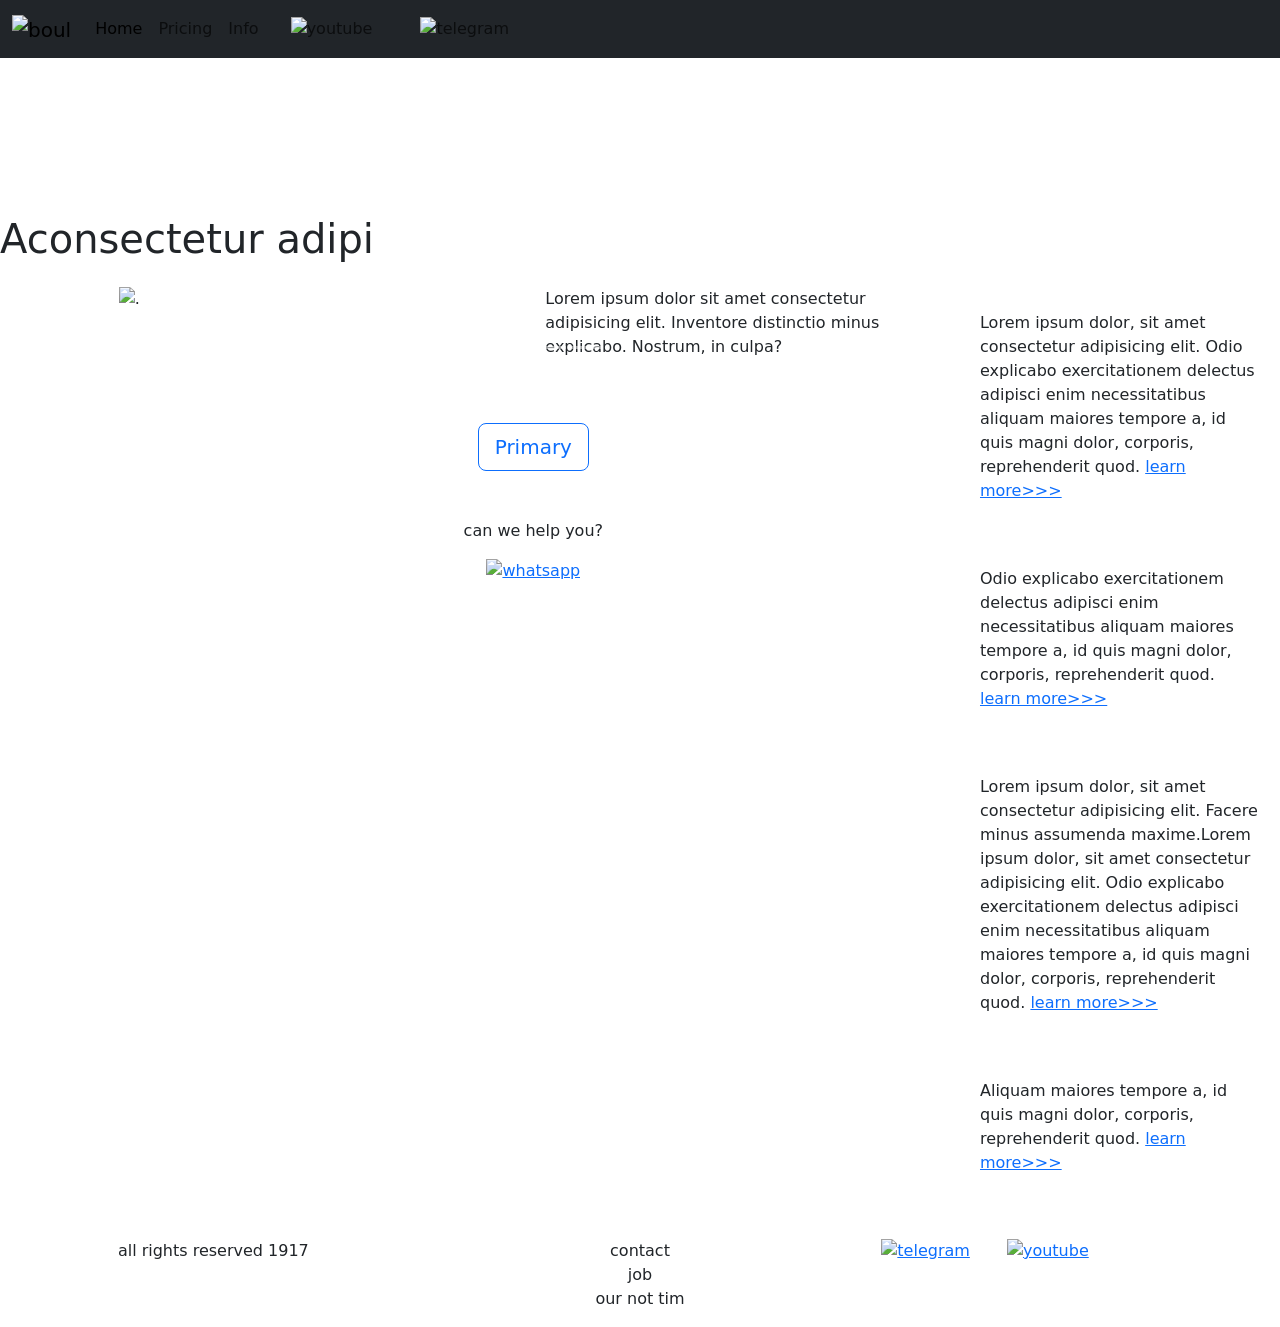
==== index.html @ eef1edfa "Add files via upload" ====
<!DOCTYPE html>
<html lang="en">

<head>
  <meta charset="UTF-8">
  <meta name="viewport" content="width=device-width, initial-scale=1.0">
  <link href="https://cdn.jsdelivr.net/npm/bootstrap@5.2.3/dist/css/bootstrap.min.css" rel="stylesheet"
    integrity="sha384-rbsA2VBKQhggwzxH7pPCaAqO46MgnOM80zW1RWuH61DGLwZJEdK2Kadq2F9CUG65" crossorigin="anonymous">
  <link rel="stylesheet" href="styels/mycss.css">
  <link rel="stylesheet" href="styels/bgvideo.css">
  <title>MM</title>
  <link rel="apple-touch-icon" sizes="180x180" href="files/logo/apple-touch-icon.png">
  <link rel="icon" type="image/png" sizes="32x32" href="files/logo/favicon-32x32.png">
  <link rel="icon" type="image/png" sizes="16x16" href="files/logo/favicon-16x16.png">
  <link rel="manifest" href="files/logo/site.webmanifest">
</head>

<body>
  <header>
    <nav class="navbar navbar-expand-lg bg-dark">
      <div class="container-fluid">
        <a class="navbar-brand" href="index.html"><img src="files/87119c7278e28491950256eda63ba2e2.jpg" alt="boul"></a>
        <button class="navbar-toggler" type="button" data-bs-toggle="collapse" data-bs-target="#navbarNav"
          aria-controls="navbarNav" aria-expanded="false" aria-label="Toggle navigation">
          <span class="navbar-toggler-icon"></span>
        </button>
        <div class="collapse navbar-collapse" id="navbarNav">
          <ul class="navbar-nav">
            <li class="nav-item">
              <a class="nav-link active" aria-current="page" href="index.html">Home</a>
            </li>
            <li class="nav-item">
              <a class="nav-link" href="pricing.html">Pricing</a>
            </li>
            <li class="nav-item">
              <a class="nav-link" href="something.html">Info</a>
            </li>
            <li class="nav-item">
              <a class="nav-link" href="something.html"> <img style="width: 35px; margin-inline: 1em;"
                  src="images/Без названия (1).png" alt="youtube">
              </a>
            </li>
            <li class="nav-item">
              <a class="nav-link" href="something.html"> <img style="width: 25px; margin-inline: 1em;"
                  src="images/Без названия.png" alt="telegram">
              </a>
            </li>
          </ul>
        </div>
      </div>
    </nav>
  </header>
  <section>
    <div class="bg-vidio">
      <video src="images/6412512-hd_1920_1080_30fps.mp4" type="video/mp-4" autoplay muted loop></video>
     <div class="effect"></div>
      <div class="video-text">
        <h1>Aconsectetur adipi</h1>
      </div>
    </div>
    <div class="container-fluid mt-4">
      <div class="row">
        <div class="col-lg-1">

        </div>
        <div class="col-lg-8 col-md-12">
          <div class="row">

            <div id="carouselExampleIndicators" class="carousel slide" data-bs-ride="true">
              <div class="carousel-indicators">
                <button type="button" data-bs-target="#carouselExampleIndicators" data-bs-slide-to="0" class="active"
                  aria-current="true" aria-label="Slide 1"></button>
                <button type="button" data-bs-target="#carouselExampleIndicators" data-bs-slide-to="1"
                  aria-label="Slide 2"></button>
                <button type="button" data-bs-target="#carouselExampleIndicators" data-bs-slide-to="2"
                  aria-label="Slide 3"></button>
                <button type="button" data-bs-target="#carouselExampleIndicators" data-bs-slide-to="3"
                  aria-label="Slide 4"></button>
              </div>
              <div class="carousel-inner">
                <div class="carousel-item active">
                  <div class="d-block w-100">
                    <div class="row">
                      <div class="cil-lg-6 col-md-6">
                        <img src="images/a58a5bbd99ba1fbdd0f6927eb1c43b77.jpg" class="w-100" alt=".">
                      </div>
                      <div class="cil-lg-6 col-md-6 stext">
                        <p>Lorem ipsum dolor sit amet consectetur adipisicing elit. Inventore distinctio minus
                          explicabo. Nostrum, in culpa?</p>
                      </div>
                    </div>
                  </div>
                </div>
                <div class="carousel-item">
                  <div class="d-block w-100">
                    <div class="row">
                      <div class="cil-lg-6 col-md-6">
                        <img src="images/9e78caa7b0520ad1fbe6ef9b2976a1f5.jpg" class="w-100" alt=".">
                      </div>
                      <div class="cil-lg-6 col-md-6 stext">
                        <p>Lorem ipsum dolor sit amet consectetur, adipisicing elit. Eveniet unde fugit dolorem nulla
                          assumenda, corporis dolore optio aperiam? Beatae, et?</p>
                      </div>
                    </div>
                  </div>
                </div>
                <div class="carousel-item">
                  <div class="d-block w-100">
                    <div class="row">
                      <div class="cil-lg-6 col-md-6">
                        <img src="images/c6d3aa8b3cfec3b1fc0c6828d05fa2f7.jpg" class="w-100" alt=".">
                      </div>
                      <div class="cil-lg-6 col-md-6 stext">
                        <p>Lorem ipsum dolor sit amet consectetur, adipisicing elit. Eveniet unde fugit dolorem nulla
                          assumenda, corporis dolore optio aperiam? Beatae, et?</p>
                      </div>
                    </div>
                  </div>
                </div>
                <div class="carousel-item">
                  <div class="d-block w-100">
                    <div class="row">
                      <div class="cil-lg-6 col-md-6">
                        <img src="images/eb1e32790777ce8765bdc7ee2da49d62.jpg" class="w-100" alt=".">
                      </div>
                      <div class="cil-lg-6 col-md-6 stext">
                        <p>Lorem ipsum dolor sit amet consectetur adipisicing elit. Dicta assumenda explicabo dolorem
                          nam, aliquid vero officia!</p>
                      </div>
                    </div>
                  </div>
                </div>
              </div>
              <button class="carousel-control-prev" type="button" data-bs-target="#carouselExampleIndicators"
                data-bs-slide="prev">
                <span class="carousel-control-prev-icon" aria-hidden="true"></span>
                <span class="visually-hidden">Previous</span>
              </button>
              <button class="carousel-control-next" type="button" data-bs-target="#carouselExampleIndicators"
                data-bs-slide="next">
                <span class="carousel-control-next-icon" aria-hidden="true"></span>
                <span class="visually-hidden">Next</span>
              </button>
            </div>
            <div class="col-lg-12 col-md-12 text-center mt-4">
              <button type="button" class="btn btn-outline-primary btn-lg my-4">Primary</button>
            </div>
            <div class="col-lg-12 col-md-12 text-center mt-4">
              <p>can we help you?</p>
            </div>
            <div class="col-lg-12 col-md-12 text-center">
              <a href="something.html">
                <img class="call" style="width: 40px; margin-inline: 1em;" src="images/Без названия.jpg"
                  alt="whatsapp"></a>
            </div>
          </div>
        </div>
        <div class="col-lg-3 col-md-12">
          <div class="row px-2">
            <div class="col-lg-12 sidebare my-4">
              <p>Lorem ipsum dolor, sit amet consectetur adipisicing elit. Odio explicabo exercitationem delectus
                adipisci enim necessitatibus aliquam maiores tempore a, id quis magni dolor, corporis, reprehenderit
                quod. <a href="#">learn more>>></a></p>
            </div>
            <div class="col-lg-12 sidebare my-4">
              <p>Odio explicabo exercitationem delectus
                adipisci enim necessitatibus aliquam maiores tempore a, id quis magni dolor, corporis, reprehenderit
                quod. <a href="#">learn more>>></a></p>
            </div>
            <div class="col-lg-12 sidebare my-4">
              <p>Lorem ipsum dolor, sit amet consectetur adipisicing elit. Facere minus assumenda maxime.Lorem ipsum
                dolor, sit amet consectetur adipisicing elit. Odio explicabo exercitationem delectus
                adipisci enim necessitatibus aliquam maiores tempore a, id quis magni dolor, corporis, reprehenderit
                quod. <a href="#">learn more>>></a></p>
            </div>
            <div class="col-lg-12 sidebare my-4">
              <p>Aliquam maiores tempore a, id quis magni dolor, corporis, reprehenderit
                quod. <a href="#">learn more>>></a></p>
            </div>
          </div>
        </div>
      </div>
    </div>

  </section>
  <footer class="mt-4">
    <div class="container-fluid">
      <div class="row">
        <div class="col-lg-4 col-md-12 footer-text text-center">
          <p>all rights reserved 1917</p>
        </div>
        <div class="col-lg-4 col-md-12 footer-text text-center">
          <p>contact<br>job<br>our not tim</p>
        </div>
        <div class="col-lg-4 col-md-12 media-link">
          <a href="something.html"><img style="width: 40px; margin-inline: 1em;" src="images/Без названия.png"
              alt="telegram"></a>
          <a href="something.html"><img style="width: 40px; margin-inline: 1em;" src="images/Без названия (1).png"
              alt="youtube"></a>
        </div>
      </div>
    </div>
  </footer>
  <script src="https://cdn.jsdelivr.net/npm/bootstrap@5.2.3/dist/js/bootstrap.bundle.min.js"
    integrity="sha384-kenU1KFdBIe4zVF0s0G1M5b4hcpxyD9F7jL+jjXkk+Q2h455rYXK/7HAuoJl+0I4"
    crossorigin="anonymous"></script>
</body>

</html>
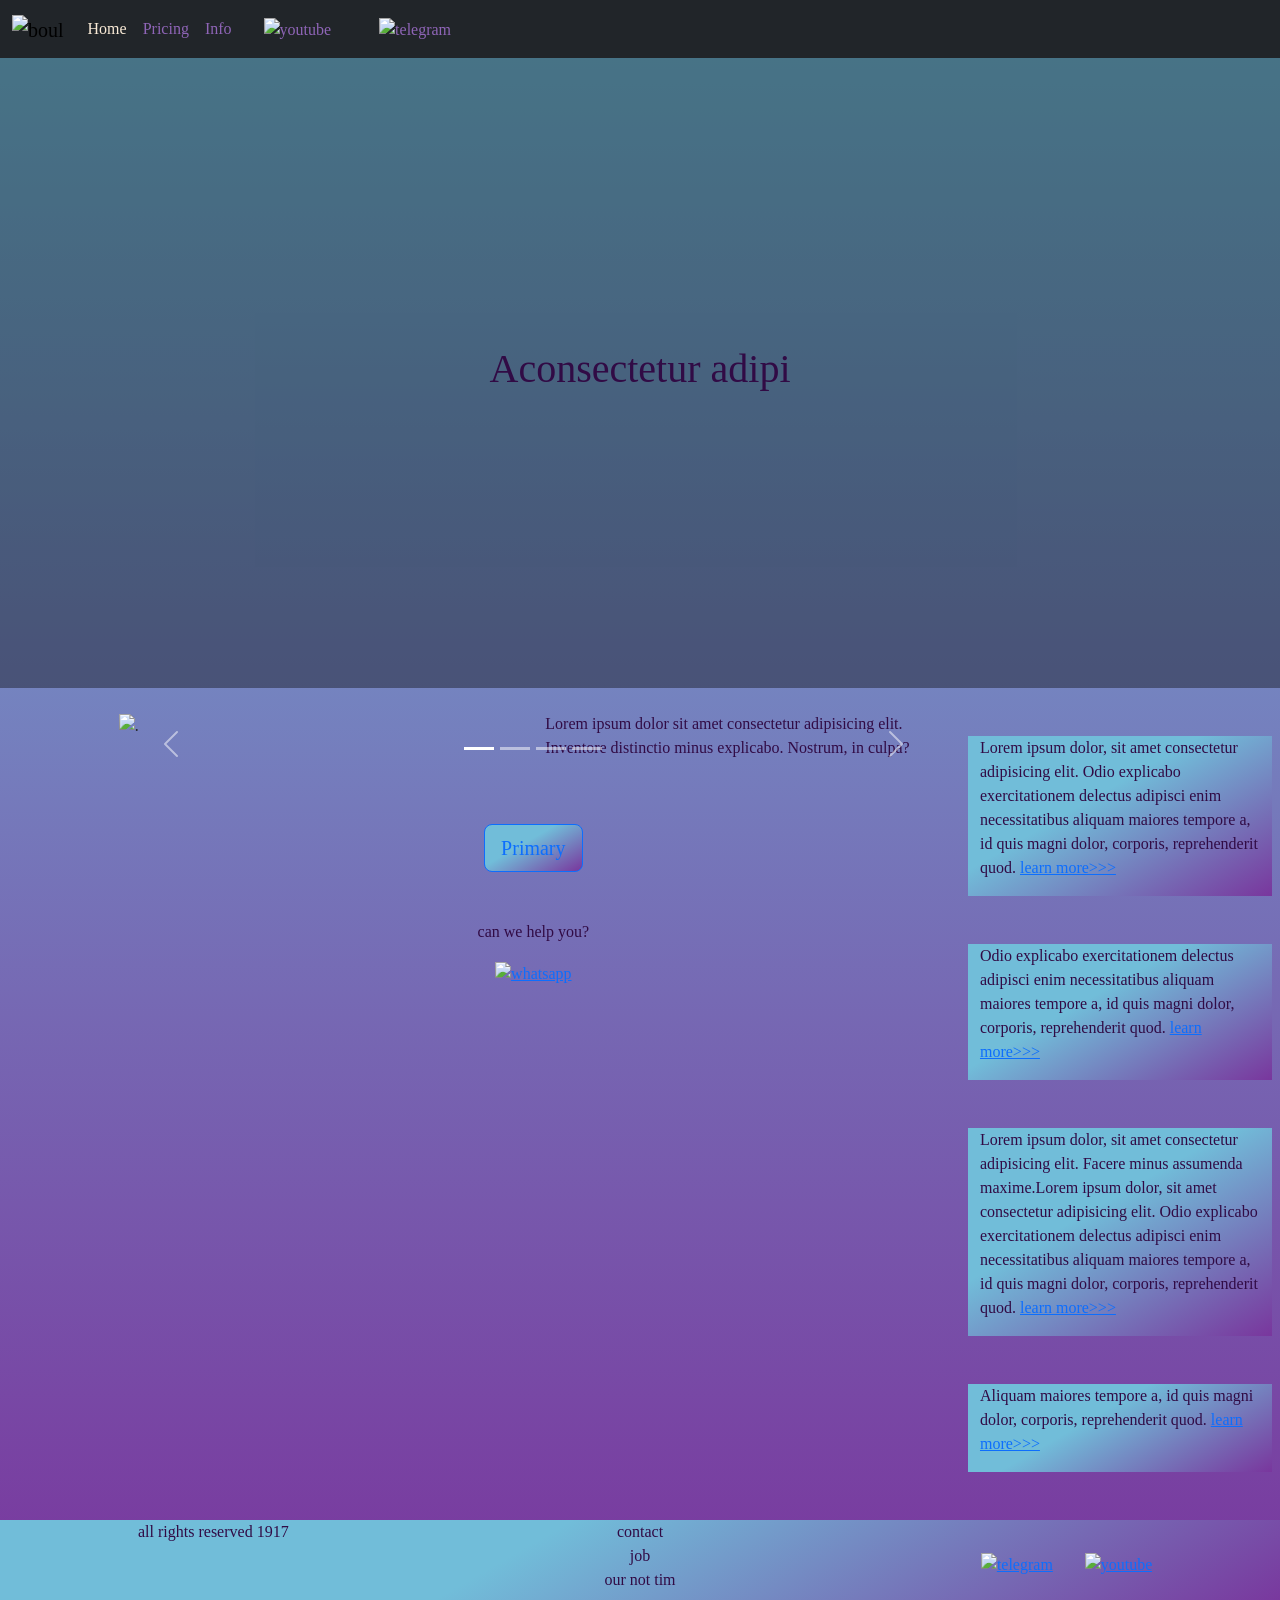
==== commit 41a25ff1: "Update index.html" ====
--- a/index.html
+++ b/index.html
@@ -6,20 +6,20 @@
   <meta name="viewport" content="width=device-width, initial-scale=1.0">
   <link href="https://cdn.jsdelivr.net/npm/bootstrap@5.2.3/dist/css/bootstrap.min.css" rel="stylesheet"
     integrity="sha384-rbsA2VBKQhggwzxH7pPCaAqO46MgnOM80zW1RWuH61DGLwZJEdK2Kadq2F9CUG65" crossorigin="anonymous">
-  <link rel="stylesheet" href="styels/mycss.css">
-  <link rel="stylesheet" href="styels/bgvideo.css">
+  <link rel="stylesheet" href="tm/styels/mycss.css">
+  <link rel="stylesheet" href="tm/styels/bgvideo.css">
   <title>MM</title>
-  <link rel="apple-touch-icon" sizes="180x180" href="files/logo/apple-touch-icon.png">
-  <link rel="icon" type="image/png" sizes="32x32" href="files/logo/favicon-32x32.png">
-  <link rel="icon" type="image/png" sizes="16x16" href="files/logo/favicon-16x16.png">
-  <link rel="manifest" href="files/logo/site.webmanifest">
+  <link rel="apple-touch-icon" sizes="180x180" href="tm/files/logo/apple-touch-icon.png">
+  <link rel="icon" type="image/png" sizes="32x32" href="tm/files/logo/favicon-32x32.png">
+  <link rel="icon" type="image/png" sizes="16x16" href="tm/files/logo/favicon-16x16.png">
+  <link rel="manifest" href="tm/files/logo/site.webmanifest">
 </head>
 
 <body>
   <header>
     <nav class="navbar navbar-expand-lg bg-dark">
       <div class="container-fluid">
-        <a class="navbar-brand" href="index.html"><img src="files/87119c7278e28491950256eda63ba2e2.jpg" alt="boul"></a>
+        <a class="navbar-brand" href="/"><img src="files/87119c7278e28491950256eda63ba2e2.jpg" alt="boul"></a>
         <button class="navbar-toggler" type="button" data-bs-toggle="collapse" data-bs-target="#navbarNav"
           aria-controls="navbarNav" aria-expanded="false" aria-label="Toggle navigation">
           <span class="navbar-toggler-icon"></span>
@@ -27,7 +27,7 @@
         <div class="collapse navbar-collapse" id="navbarNav">
           <ul class="navbar-nav">
             <li class="nav-item">
-              <a class="nav-link active" aria-current="page" href="index.html">Home</a>
+              <a class="nav-link active" aria-current="page" href="/">Home</a>
             </li>
             <li class="nav-item">
               <a class="nav-link" href="pricing.html">Pricing</a>
@@ -206,4 +206,4 @@
     crossorigin="anonymous"></script>
 </body>
 
-</html>+</html>
--- a/tm/styels/mycss.css
+++ b/tm/styels/mycss.css
@@ -0,0 +1,90 @@
+@import url('https://fonts.googleapis.com/css?family=Michroma&display=swap');
+body{
+    font-family: Michroma, serif;
+    background: linear-gradient(0deg, #79369d 0%, #71bdd9 100%);
+}
+p{
+    color: #310b45;
+}
+.nav-link {
+     color:rgb(143, 101, 183);
+}
+.navbar-nav .nav-link.active{
+   color:antiquewhite;
+}
+.navbar-brand img {
+    width: 50px;
+}
+.navbar-toggler{
+    background-color: rgb(143, 101, 183);
+   
+}
+.sidebare {
+    color:#310b45;
+     background: linear-gradient(330deg,#79369d 0%, #71bdd9 60%);
+
+}
+.card{background:  linear-gradient(330deg,#71bdd9 0%,#79369d 60%);
+ color:#310b45 ;
+}
+.card a{
+    text-decoration: none;
+    color:#310b45 ;
+}
+.stext, 
+footer-text{
+    color: #310b45;
+    margin: auto auto ;
+}
+footer, .btn-outline-primary {
+       background: linear-gradient(330deg,#79369d 0%, #71bdd9 60%);
+
+} 
+.media-link{
+    display: flex;
+    justify-content: center;
+    align-items: center;
+}
+.call{animation: myAnim 1s ease 1s 1 normal forwards ;}
+@keyframes myAnim {
+    0% {
+        animation-timing-function: ease-in;
+        opacity: 0;
+        transform: translateY(-250px);
+    }
+    38%{
+          animation-timing-function: ease-out;
+        opacity:1;
+        transform: translateY(0);
+    }
+    55%{
+          animation-timing-function: ease-in;
+        transform: translateY(-65px);
+    }
+    72%{
+          animation-timing-function: ease-out;
+        transform: translateY(0);
+    }
+    81%{
+          animation-timing-function: ease-in;
+        transform: translateY(-28px);
+    }
+    90%{
+          animation-timing-function: ease-out;
+        transform: translateY(0);
+    }
+    95%{
+          animation-timing-function: ease-in;
+        transform: translateY(-8px);
+    }
+    100%{
+          animation-timing-function: ease-out;
+        transform: translateY(0);
+    }
+}
+@media (max-width: 755px) {
+    .carousel-indicators{
+        display: none;
+    }
+}
+/*rgb(72, 50, 92)*/
--- a/tm/styels/bgvideo.css
+++ b/tm/styels/bgvideo.css
@@ -0,0 +1,32 @@
+.bg-vidio {
+    height: 70vh;
+    width: 100%;
+    position: relative;
+    display: flex;
+    justify-content: center;
+    align-items: center;
+}
+
+.bg-vidio video {
+    height: 70vh;
+    width: 100%;
+    position: absolute;
+    top: 0;
+    left: 0;
+    object-fit: cover;
+    z-index: 1;
+}
+.effect{
+     height: 70vh;
+    width: 100%;
+    position: absolute;
+    top: 0;
+    left: 0;
+    object-fit: cover;
+    z-index: 2;
+    background-color: rgba(0, 0, 0, 0.377);
+}
+.video-text {
+    color: #310b45;
+    z-index: 2;
+}
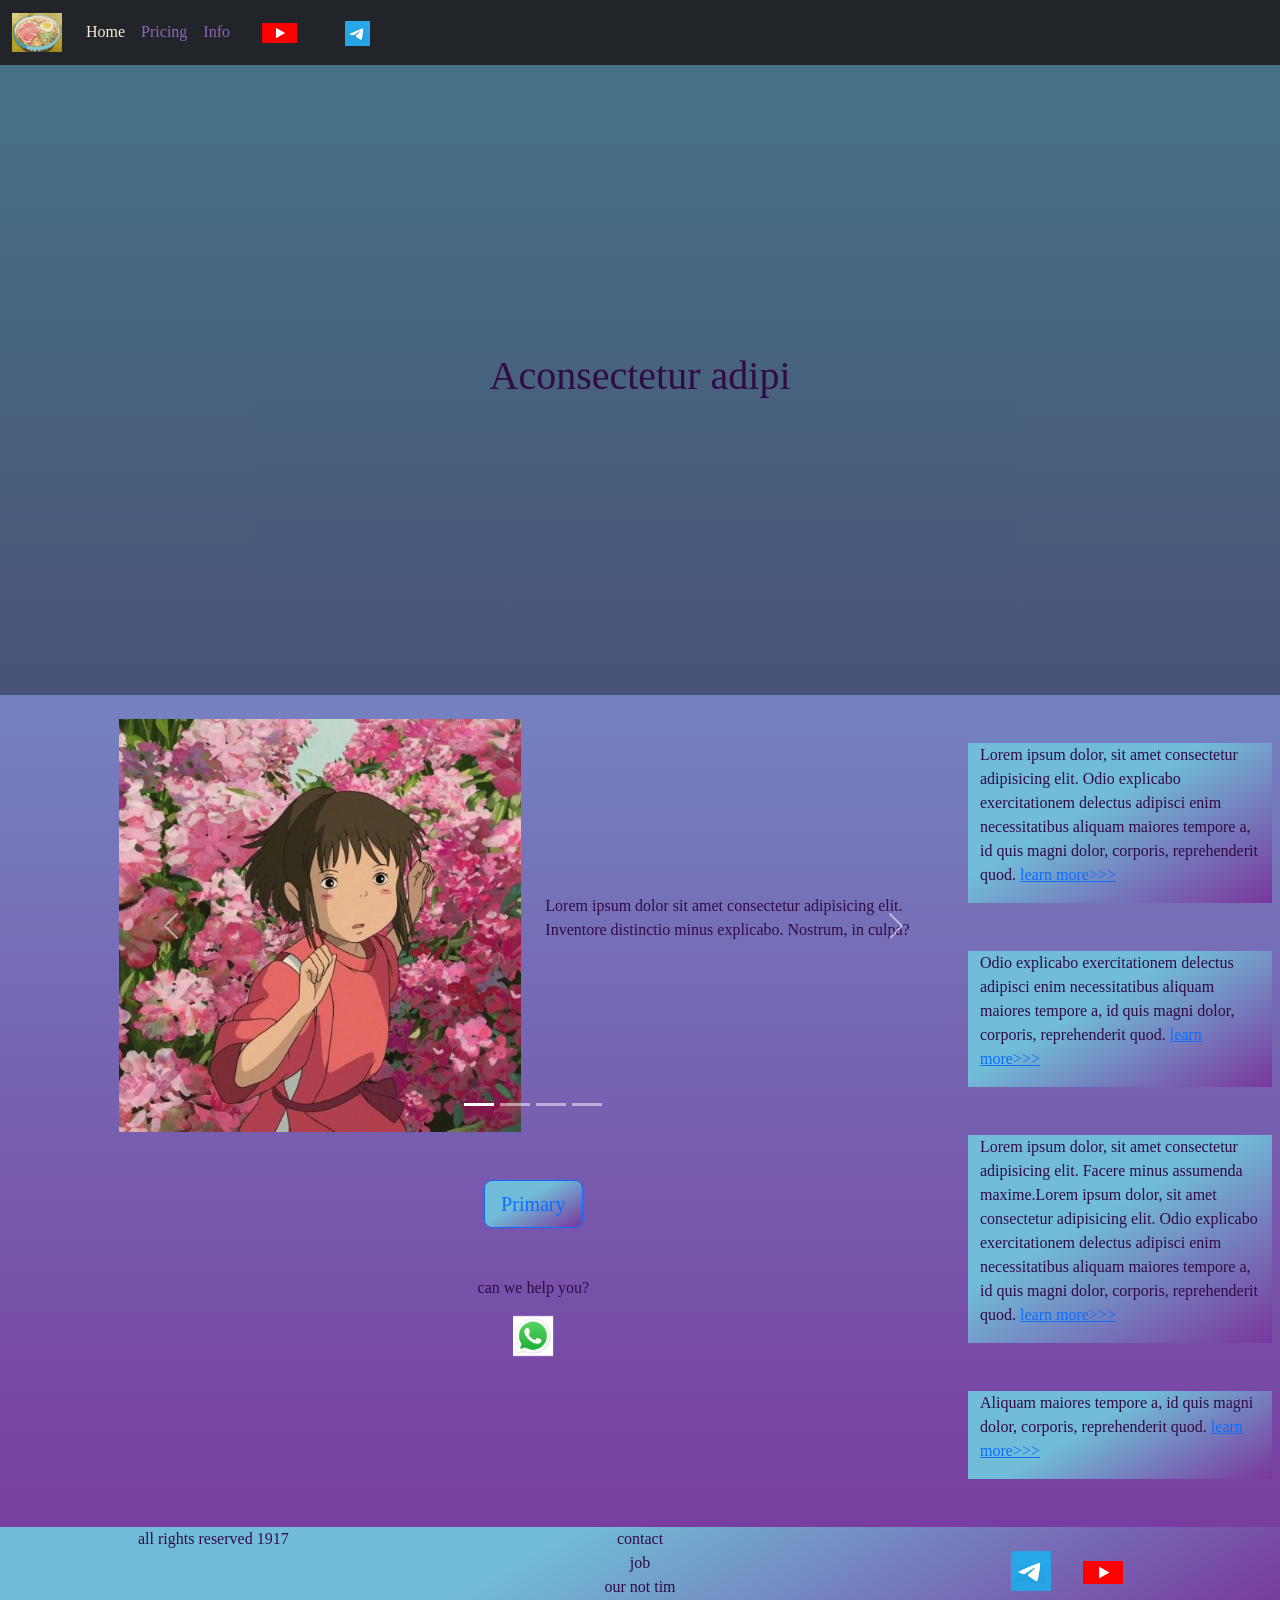
==== commit de18feb1: "Update index.html" ====
--- a/index.html
+++ b/index.html
@@ -19,7 +19,7 @@
   <header>
     <nav class="navbar navbar-expand-lg bg-dark">
       <div class="container-fluid">
-        <a class="navbar-brand" href="/"><img src="files/87119c7278e28491950256eda63ba2e2.jpg" alt="boul"></a>
+        <a class="navbar-brand" href="/"><img src="tm/files/87119c7278e28491950256eda63ba2e2.jpg" alt="boul"></a>
         <button class="navbar-toggler" type="button" data-bs-toggle="collapse" data-bs-target="#navbarNav"
           aria-controls="navbarNav" aria-expanded="false" aria-label="Toggle navigation">
           <span class="navbar-toggler-icon"></span>
@@ -37,12 +37,12 @@
             </li>
             <li class="nav-item">
               <a class="nav-link" href="something.html"> <img style="width: 35px; margin-inline: 1em;"
-                  src="images/Без названия (1).png" alt="youtube">
+                  src="tm/images/Без названия (1).png" alt="youtube">
               </a>
             </li>
             <li class="nav-item">
               <a class="nav-link" href="something.html"> <img style="width: 25px; margin-inline: 1em;"
-                  src="images/Без названия.png" alt="telegram">
+                  src="tm/images/Без названия.png" alt="telegram">
               </a>
             </li>
           </ul>
@@ -52,7 +52,7 @@
   </header>
   <section>
     <div class="bg-vidio">
-      <video src="images/6412512-hd_1920_1080_30fps.mp4" type="video/mp-4" autoplay muted loop></video>
+      <video src="tm/images/6412512-hd_1920_1080_30fps.mp4" type="video/mp-4" autoplay muted loop></video>
      <div class="effect"></div>
       <div class="video-text">
         <h1>Aconsectetur adipi</h1>
@@ -82,7 +82,7 @@
                   <div class="d-block w-100">
                     <div class="row">
                       <div class="cil-lg-6 col-md-6">
-                        <img src="images/a58a5bbd99ba1fbdd0f6927eb1c43b77.jpg" class="w-100" alt=".">
+                        <img src="tm/images/a58a5bbd99ba1fbdd0f6927eb1c43b77.jpg" class="w-100" alt=".">
                       </div>
                       <div class="cil-lg-6 col-md-6 stext">
                         <p>Lorem ipsum dolor sit amet consectetur adipisicing elit. Inventore distinctio minus
@@ -95,7 +95,7 @@
                   <div class="d-block w-100">
                     <div class="row">
                       <div class="cil-lg-6 col-md-6">
-                        <img src="images/9e78caa7b0520ad1fbe6ef9b2976a1f5.jpg" class="w-100" alt=".">
+                        <img src="tm/images/9e78caa7b0520ad1fbe6ef9b2976a1f5.jpg" class="w-100" alt=".">
                       </div>
                       <div class="cil-lg-6 col-md-6 stext">
                         <p>Lorem ipsum dolor sit amet consectetur, adipisicing elit. Eveniet unde fugit dolorem nulla
@@ -108,7 +108,7 @@
                   <div class="d-block w-100">
                     <div class="row">
                       <div class="cil-lg-6 col-md-6">
-                        <img src="images/c6d3aa8b3cfec3b1fc0c6828d05fa2f7.jpg" class="w-100" alt=".">
+                        <img src="tm/images/c6d3aa8b3cfec3b1fc0c6828d05fa2f7.jpg" class="w-100" alt=".">
                       </div>
                       <div class="cil-lg-6 col-md-6 stext">
                         <p>Lorem ipsum dolor sit amet consectetur, adipisicing elit. Eveniet unde fugit dolorem nulla
@@ -121,7 +121,7 @@
                   <div class="d-block w-100">
                     <div class="row">
                       <div class="cil-lg-6 col-md-6">
-                        <img src="images/eb1e32790777ce8765bdc7ee2da49d62.jpg" class="w-100" alt=".">
+                        <img src="tm/images/eb1e32790777ce8765bdc7ee2da49d62.jpg" class="w-100" alt=".">
                       </div>
                       <div class="cil-lg-6 col-md-6 stext">
                         <p>Lorem ipsum dolor sit amet consectetur adipisicing elit. Dicta assumenda explicabo dolorem
@@ -150,7 +150,7 @@
             </div>
             <div class="col-lg-12 col-md-12 text-center">
               <a href="something.html">
-                <img class="call" style="width: 40px; margin-inline: 1em;" src="images/Без названия.jpg"
+                <img class="call" style="width: 40px; margin-inline: 1em;" src="tm/images/Без названия.jpg"
                   alt="whatsapp"></a>
             </div>
           </div>
@@ -193,9 +193,9 @@
           <p>contact<br>job<br>our not tim</p>
         </div>
         <div class="col-lg-4 col-md-12 media-link">
-          <a href="something.html"><img style="width: 40px; margin-inline: 1em;" src="images/Без названия.png"
+          <a href="something.html"><img style="width: 40px; margin-inline: 1em;" src="tm/images/Без названия.png"
               alt="telegram"></a>
-          <a href="something.html"><img style="width: 40px; margin-inline: 1em;" src="images/Без названия (1).png"
+          <a href="something.html"><img style="width: 40px; margin-inline: 1em;" src="tm/images/Без названия (1).png"
               alt="youtube"></a>
         </div>
       </div>
